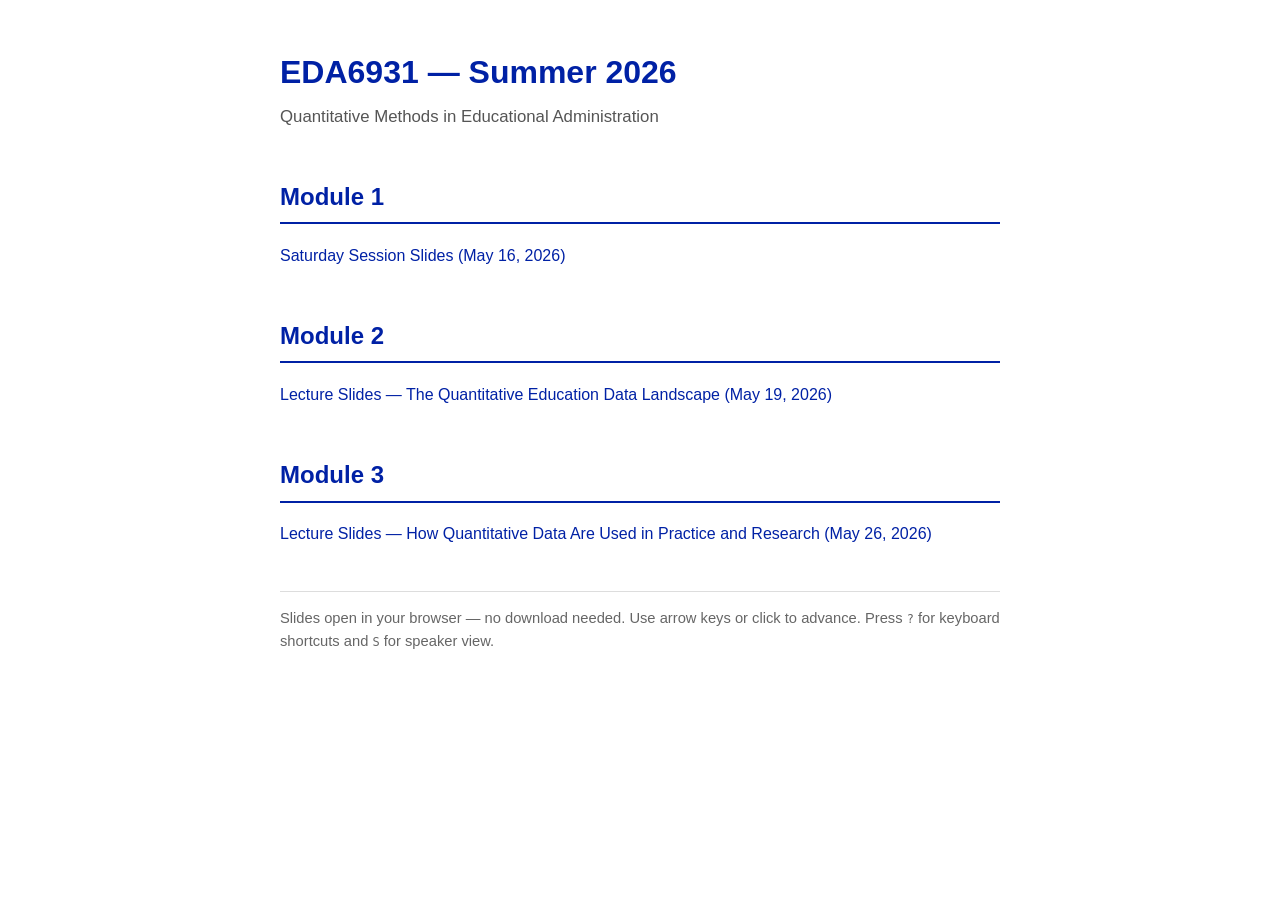
==== index.html @ 25806b34 "Add Module 3 lecture slides (notes stripped) and update landing page Co-Authored-By: Claude Opus 4.7" ====
<!DOCTYPE html>
<html lang="en">
<head>
<meta charset="UTF-8">
<title>EDA6931 — Summer 2026 — Slide Decks</title>
<style>
  body { font-family: -apple-system, BlinkMacSystemFont, "Segoe UI", Calibri, sans-serif; max-width: 720px; margin: 3em auto; padding: 0 1.5em; color: #222; line-height: 1.55; }
  h1 { color: #0021A5; margin-bottom: 0.2em; }
  .course-sub { color: #555; margin-top: 0; font-size: 1.05em; }
  h2 { color: #0021A5; margin-top: 2em; border-bottom: 2px solid #0021A5; padding-bottom: 0.3em; }
  ul { list-style: none; padding-left: 0; }
  li { margin: 0.6em 0; }
  a { color: #0021A5; text-decoration: none; font-weight: 500; }
  a:hover { text-decoration: underline; }
  .note { font-size: 0.92em; color: #666; margin-top: 3em; padding-top: 1em; border-top: 1px solid #ddd; }
</style>
</head>
<body>
<h1>EDA6931 — Summer 2026</h1>
<p class="course-sub">Quantitative Methods in Educational Administration</p>

<h2>Module 1</h2>
<ul>
  <li><a href="module_1/saturday_session/module_1_saturday_slides.html">Saturday Session Slides (May 16, 2026)</a></li>
</ul>

<h2>Module 2</h2>
<ul>
  <li><a href="module_2/lecture/module_2_lecture_slides.html">Lecture Slides — The Quantitative Education Data Landscape (May 19, 2026)</a></li>
</ul>

<h2>Module 3</h2>
<ul>
  <li><a href="module_3/lecture/module_3_lecture_slides.html">Lecture Slides — How Quantitative Data Are Used in Practice and Research (May 26, 2026)</a></li>
</ul>

<p class="note">Slides open in your browser — no download needed. Use arrow keys or click to advance. Press <code>?</code> for keyboard shortcuts and <code>S</code> for speaker view.</p>
</body>
</html>
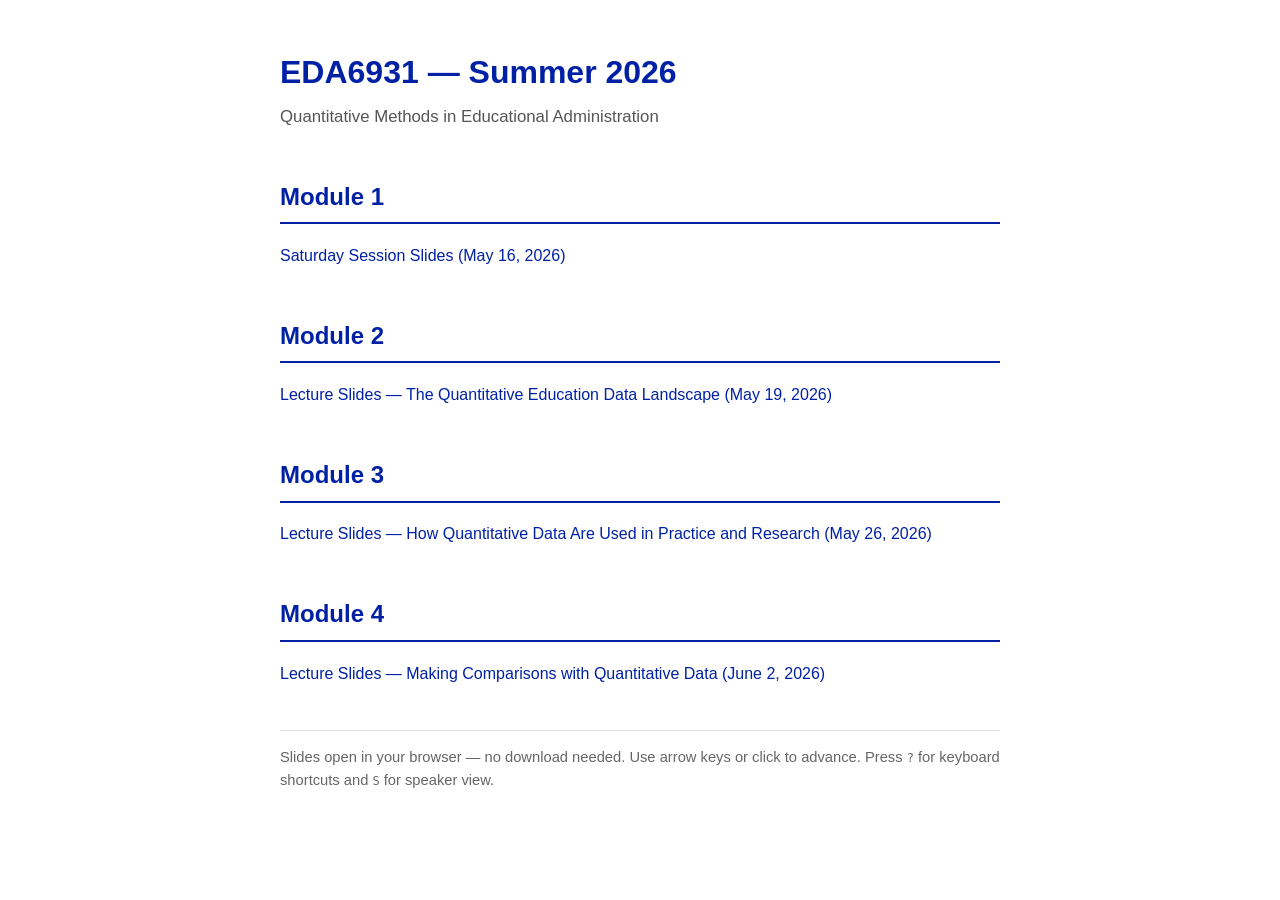
==== commit 48b41e0c: "Add Module 4 lecture slides (notes stripped) and update landing page" ====
--- a/index.html
+++ b/index.html
@@ -34,6 +34,11 @@
   <li><a href="module_3/lecture/module_3_lecture_slides.html">Lecture Slides — How Quantitative Data Are Used in Practice and Research (May 26, 2026)</a></li>
 </ul>
 
+<h2>Module 4</h2>
+<ul>
+  <li><a href="module_4/lecture/module_4_lecture_slides.html">Lecture Slides — Making Comparisons with Quantitative Data (June 2, 2026)</a></li>
+</ul>
+
 <p class="note">Slides open in your browser — no download needed. Use arrow keys or click to advance. Press <code>?</code> for keyboard shortcuts and <code>S</code> for speaker view.</p>
 </body>
 </html>
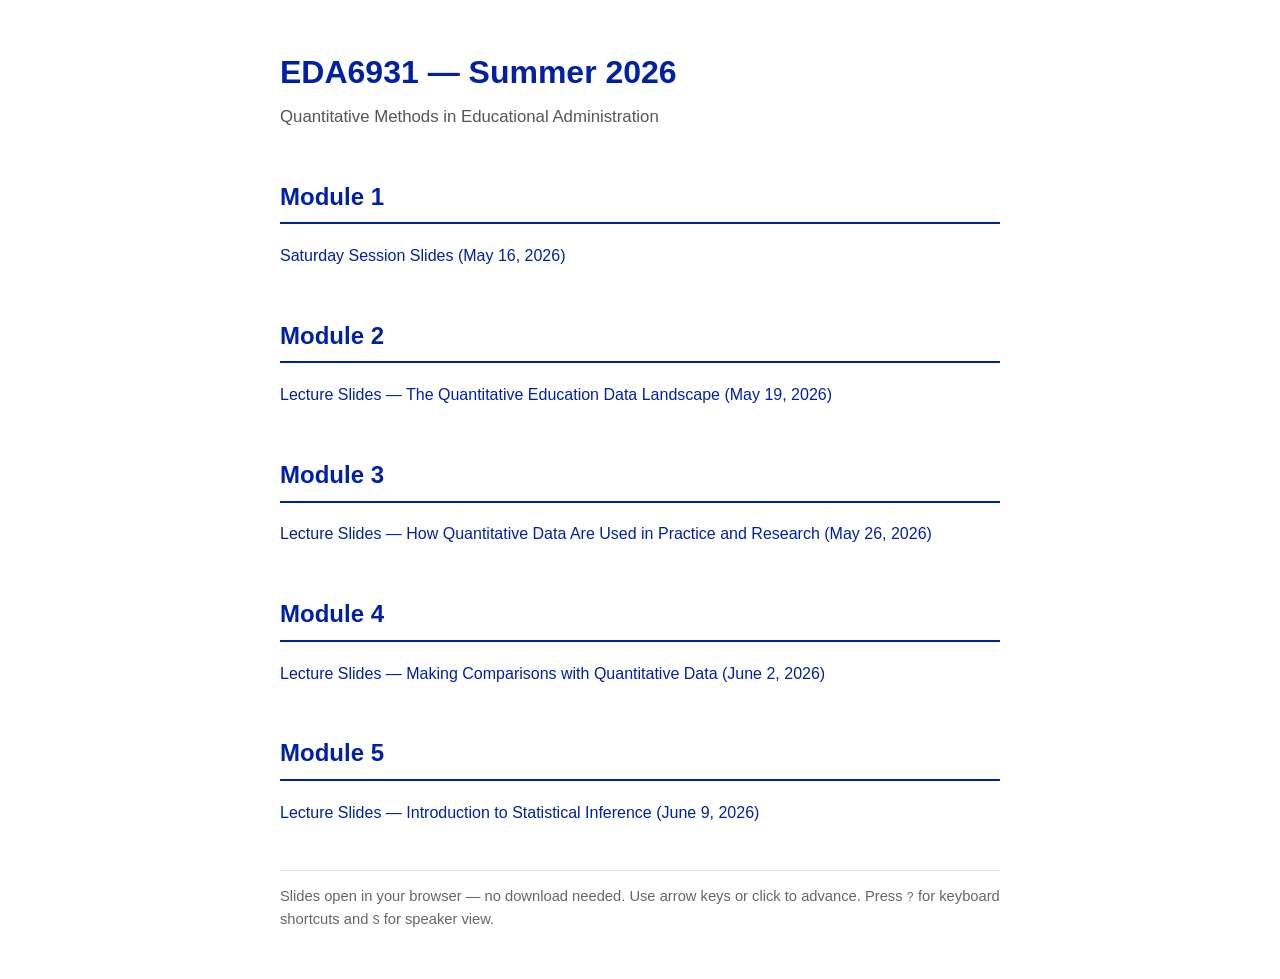
==== commit 9fc7050a: "Add Module 5 lecture deck (Introduction to Statistical Inference) Quarto port of the Spring 2026 Mod" ====
--- a/index.html
+++ b/index.html
@@ -39,6 +39,11 @@
   <li><a href="module_4/lecture/module_4_lecture_slides.html">Lecture Slides — Making Comparisons with Quantitative Data (June 2, 2026)</a></li>
 </ul>
 
+<h2>Module 5</h2>
+<ul>
+  <li><a href="module_5/lecture/module_5_lecture_slides.html">Lecture Slides — Introduction to Statistical Inference (June 9, 2026)</a></li>
+</ul>
+
 <p class="note">Slides open in your browser — no download needed. Use arrow keys or click to advance. Press <code>?</code> for keyboard shortcuts and <code>S</code> for speaker view.</p>
 </body>
 </html>
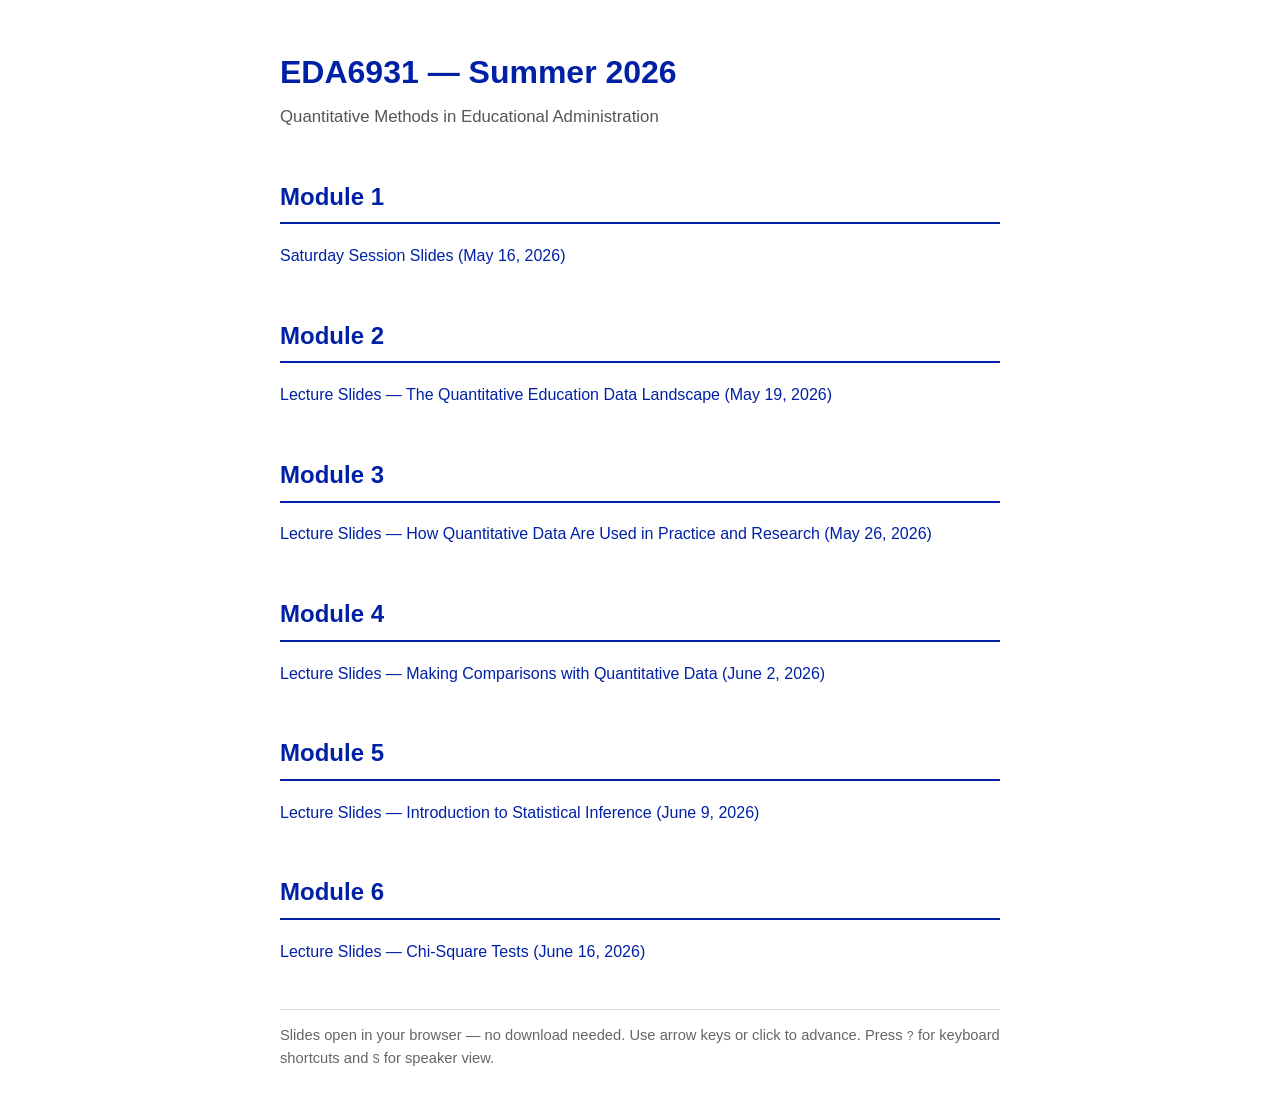
==== commit 0888b6ef: "Publish Module 6 (Chi-Square Tests) lecture deck Co-Authored-By: Claude Opus 4.8 (1M context) <norep" ====
--- a/index.html
+++ b/index.html
@@ -44,6 +44,11 @@
   <li><a href="module_5/lecture/module_5_lecture_slides.html">Lecture Slides — Introduction to Statistical Inference (June 9, 2026)</a></li>
 </ul>
 
+<h2>Module 6</h2>
+<ul>
+  <li><a href="module_6/lecture/module_6_lecture_slides.html">Lecture Slides — Chi-Square Tests (June 16, 2026)</a></li>
+</ul>
+
 <p class="note">Slides open in your browser — no download needed. Use arrow keys or click to advance. Press <code>?</code> for keyboard shortcuts and <code>S</code> for speaker view.</p>
 </body>
 </html>
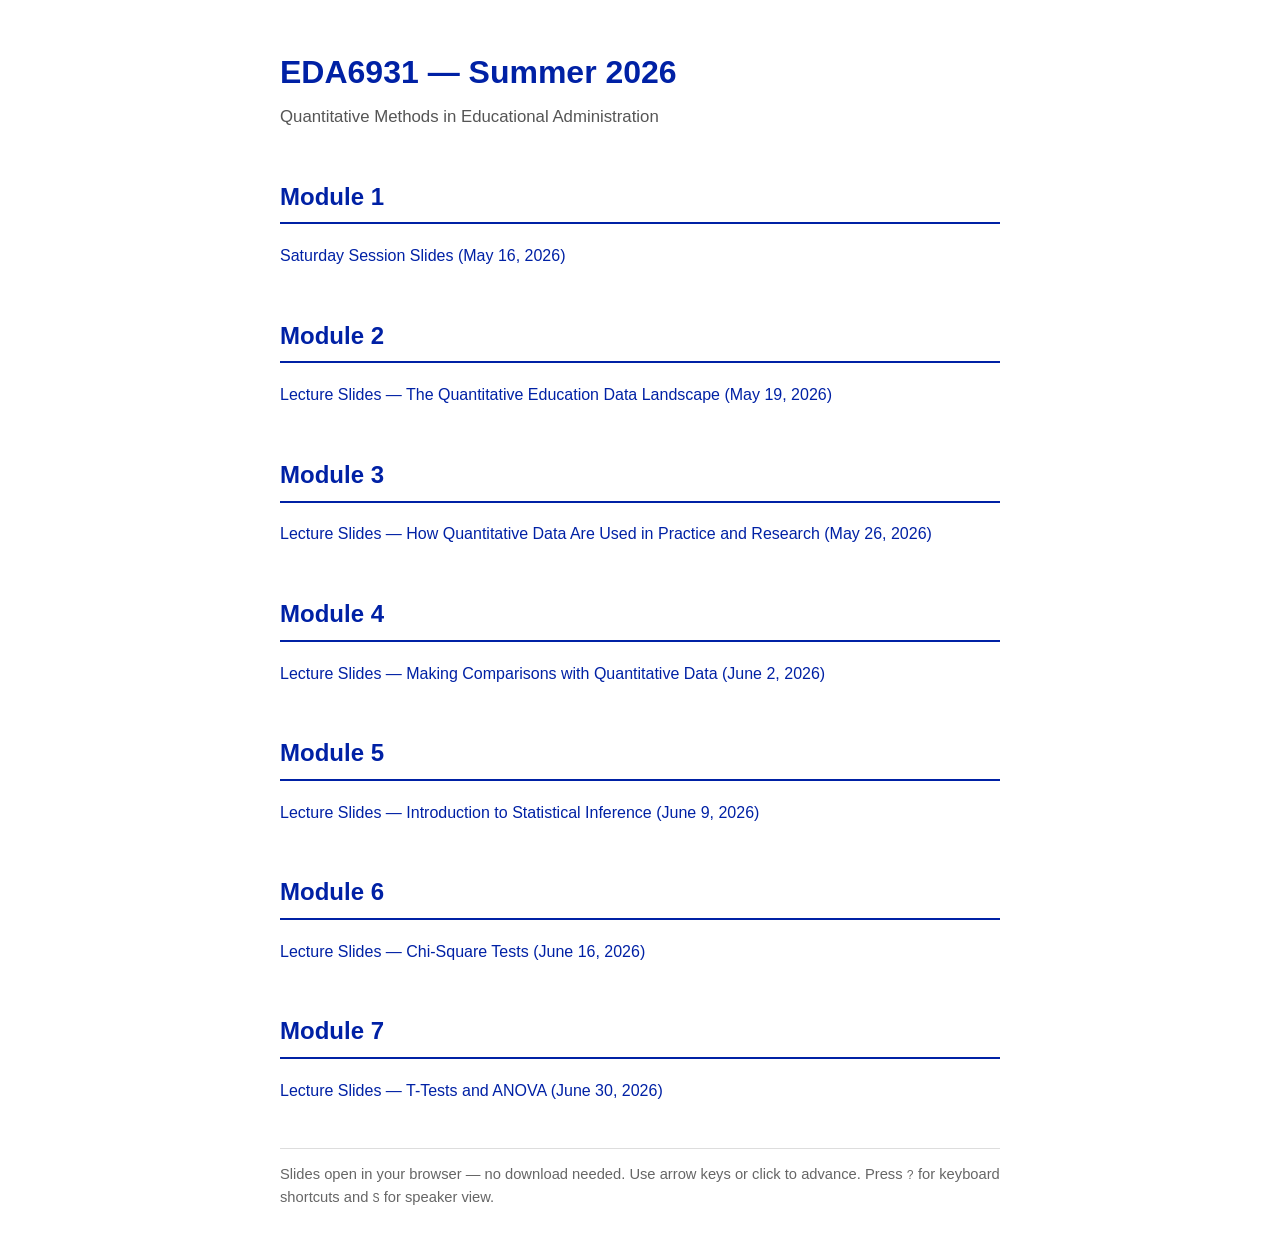
==== commit 46fbaa47: "Add Module 7 (T-Tests and ANOVA) lecture deck Co-Authored-By: Claude Opus 4.8 (1M context) <noreply@" ====
--- a/index.html
+++ b/index.html
@@ -49,6 +49,11 @@
   <li><a href="module_6/lecture/module_6_lecture_slides.html">Lecture Slides — Chi-Square Tests (June 16, 2026)</a></li>
 </ul>
 
+<h2>Module 7</h2>
+<ul>
+  <li><a href="module_7/lecture/module_7_lecture_slides.html">Lecture Slides — T-Tests and ANOVA (June 30, 2026)</a></li>
+</ul>
+
 <p class="note">Slides open in your browser — no download needed. Use arrow keys or click to advance. Press <code>?</code> for keyboard shortcuts and <code>S</code> for speaker view.</p>
 </body>
 </html>
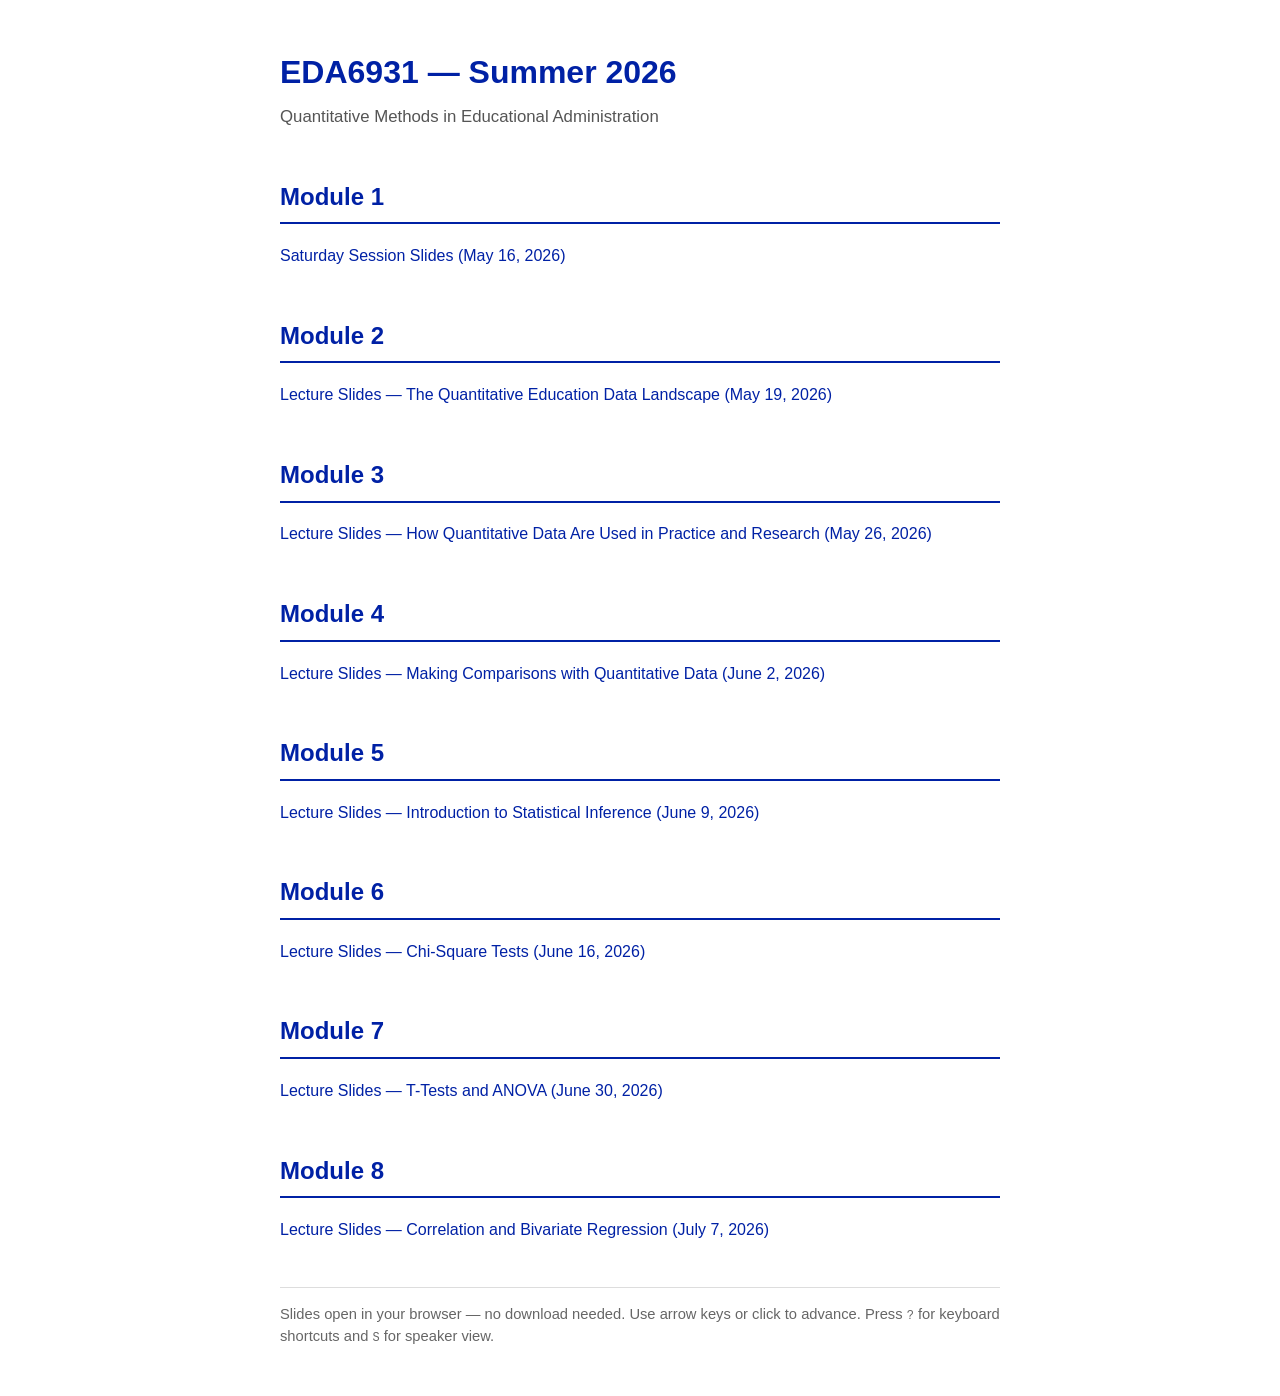
==== commit d682572d: "Publish Module 8 (Correlation and Bivariate Regression) lecture slides Co-Authored-By: Claude Opus 4" ====
--- a/index.html
+++ b/index.html
@@ -54,6 +54,11 @@
   <li><a href="module_7/lecture/module_7_lecture_slides.html">Lecture Slides — T-Tests and ANOVA (June 30, 2026)</a></li>
 </ul>
 
+<h2>Module 8</h2>
+<ul>
+  <li><a href="module_8/lecture/module_8_lecture_slides.html">Lecture Slides — Correlation and Bivariate Regression (July 7, 2026)</a></li>
+</ul>
+
 <p class="note">Slides open in your browser — no download needed. Use arrow keys or click to advance. Press <code>?</code> for keyboard shortcuts and <code>S</code> for speaker view.</p>
 </body>
 </html>
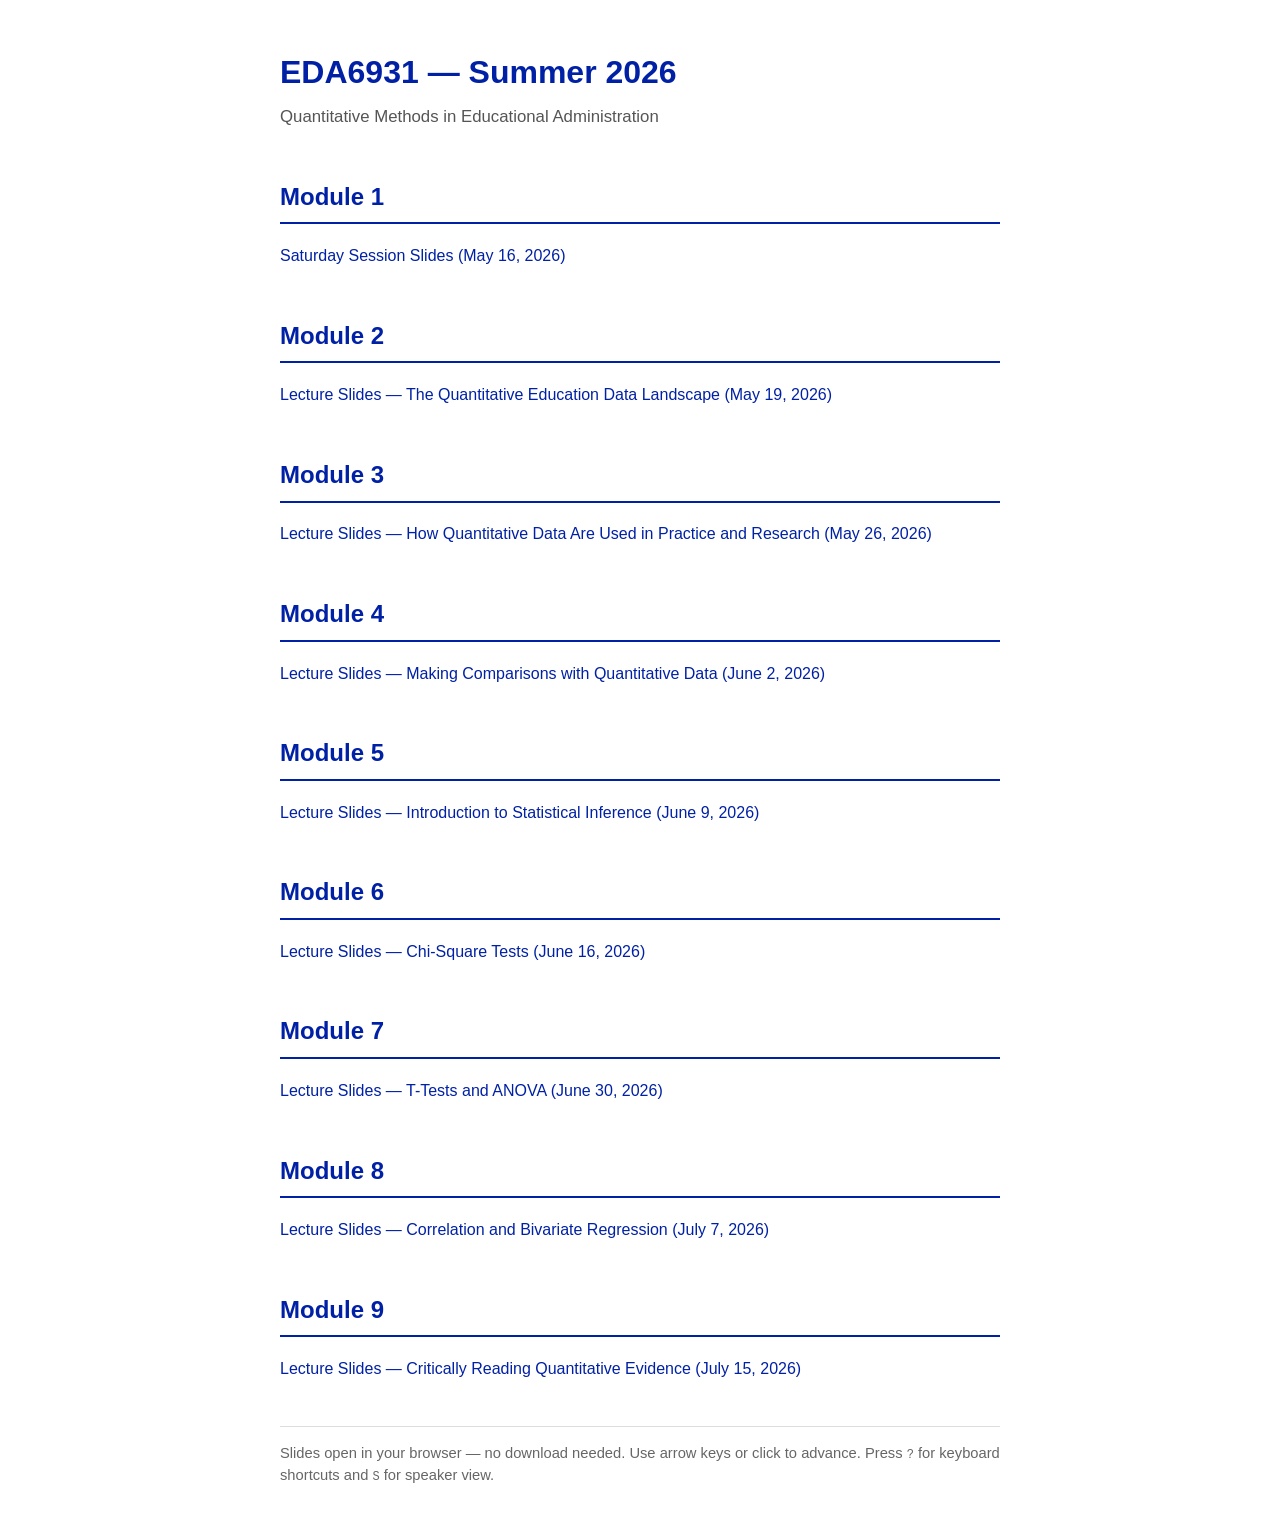
==== commit c489eabb: "Publish Module 9 (Critically Reading Quantitative Evidence) lecture slides Co-Authored-By: Claude Fa" ====
--- a/index.html
+++ b/index.html
@@ -59,6 +59,11 @@
   <li><a href="module_8/lecture/module_8_lecture_slides.html">Lecture Slides — Correlation and Bivariate Regression (July 7, 2026)</a></li>
 </ul>
 
+<h2>Module 9</h2>
+<ul>
+  <li><a href="module_9/lecture/module_9_lecture_slides.html">Lecture Slides — Critically Reading Quantitative Evidence (July 15, 2026)</a></li>
+</ul>
+
 <p class="note">Slides open in your browser — no download needed. Use arrow keys or click to advance. Press <code>?</code> for keyboard shortcuts and <code>S</code> for speaker view.</p>
 </body>
 </html>
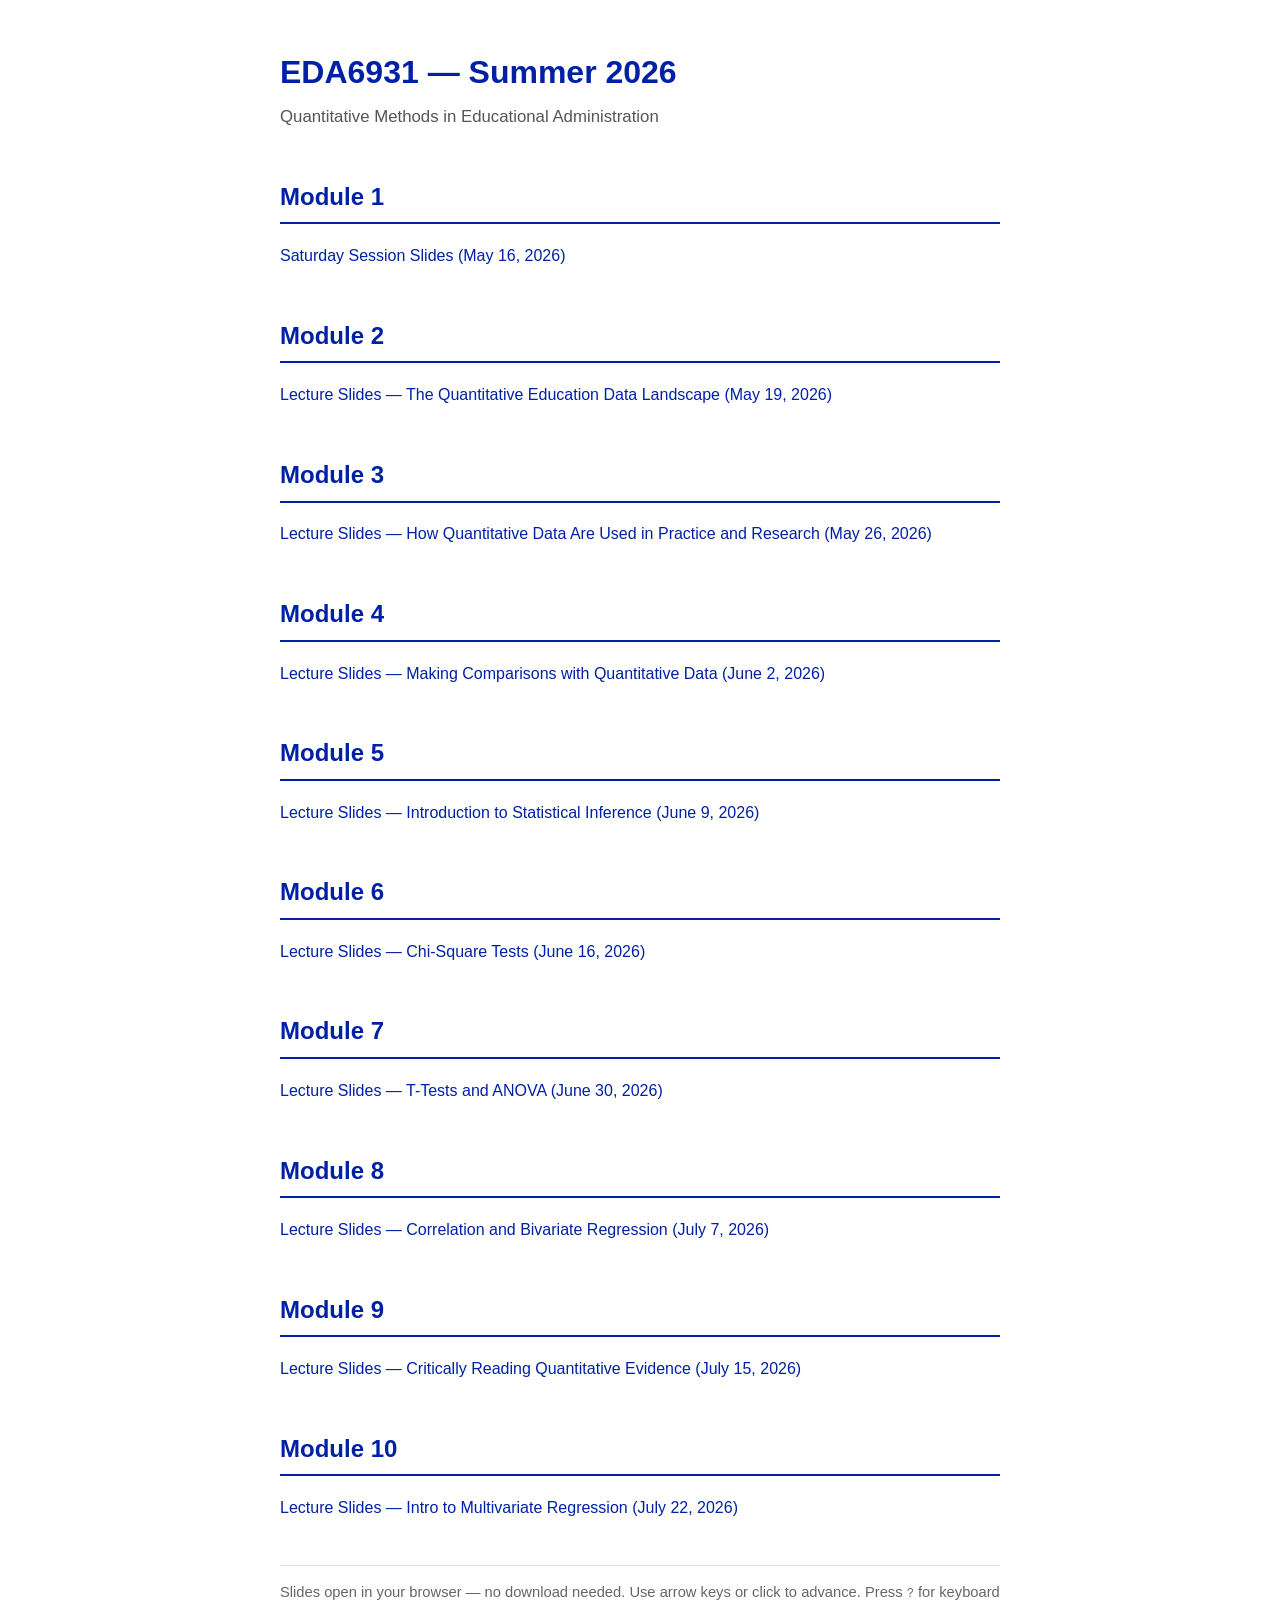
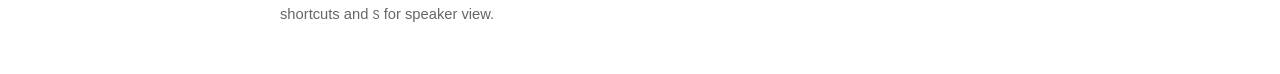
==== commit 0164ec35: "Publish Module 10 (Intro to Multivariate Regression) lecture slides Co-Authored-By: Claude Opus 4.8 " ====
--- a/index.html
+++ b/index.html
@@ -64,6 +64,11 @@
   <li><a href="module_9/lecture/module_9_lecture_slides.html">Lecture Slides — Critically Reading Quantitative Evidence (July 15, 2026)</a></li>
 </ul>
 
+<h2>Module 10</h2>
+<ul>
+  <li><a href="module_10/lecture/module_10_lecture_slides.html">Lecture Slides — Intro to Multivariate Regression (July 22, 2026)</a></li>
+</ul>
+
 <p class="note">Slides open in your browser — no download needed. Use arrow keys or click to advance. Press <code>?</code> for keyboard shortcuts and <code>S</code> for speaker view.</p>
 </body>
 </html>
